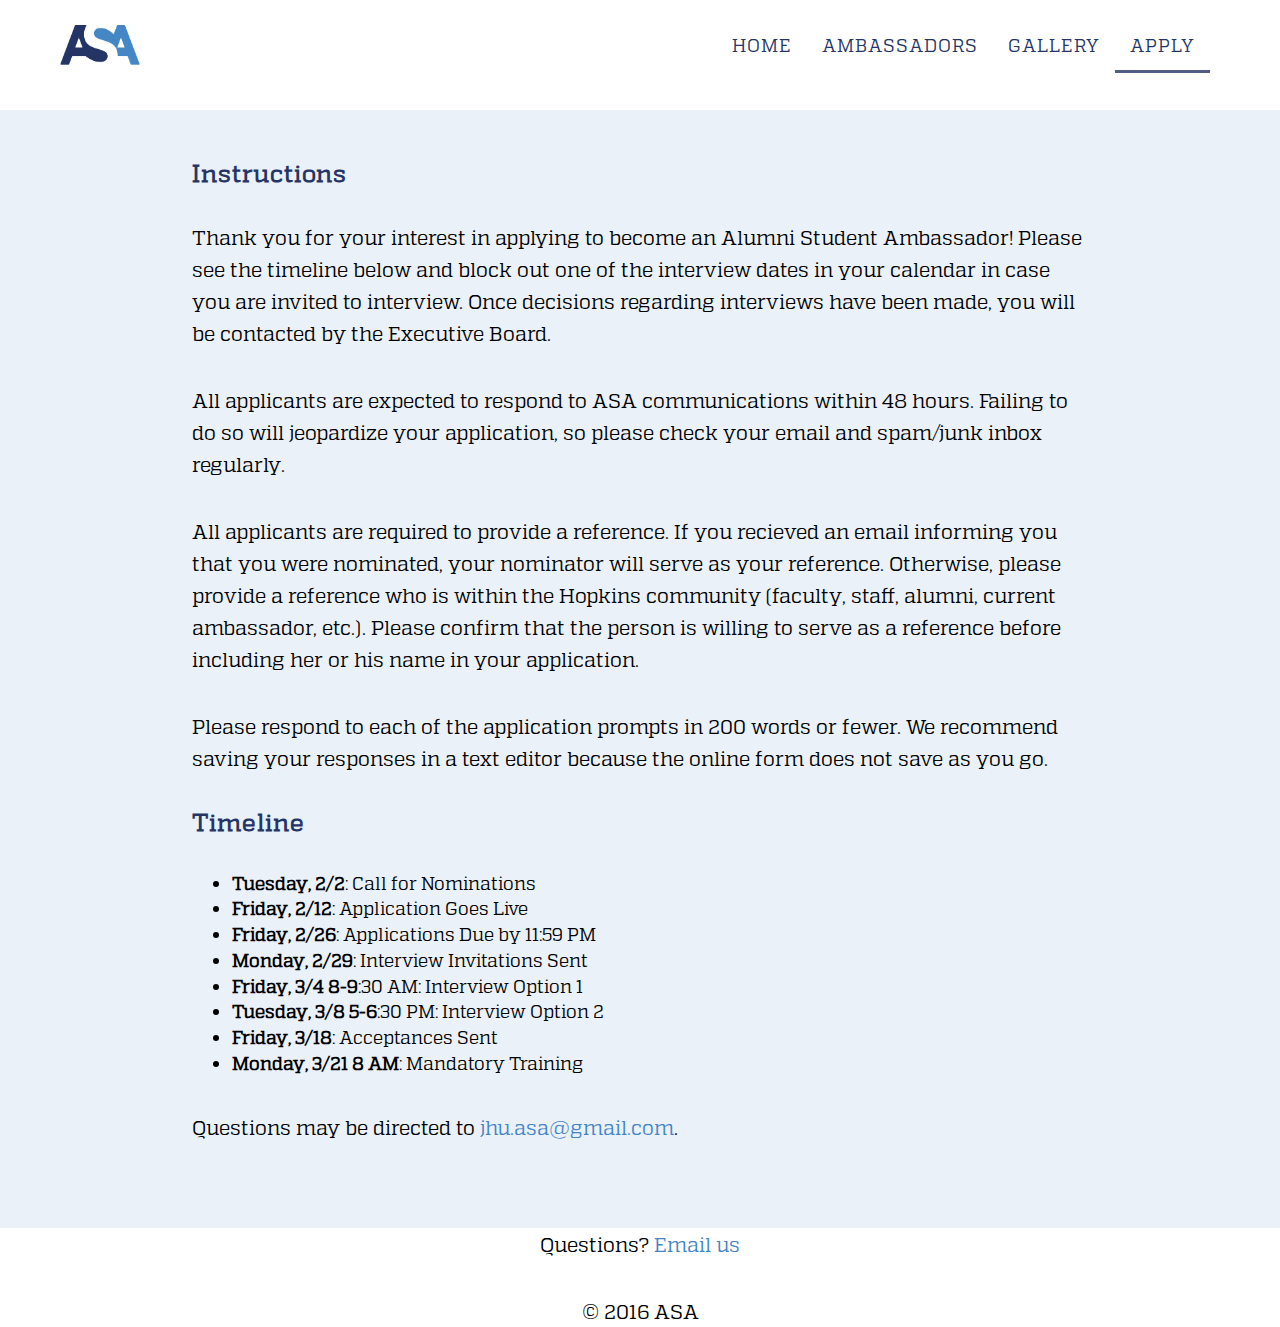
==== apply.html @ 7f6e8f55 "Minor language changes for `apply.html`" ====
<!DOCTYPE html>
<html lang="en">
    <head>
        <meta charset="utf-8">
        <meta http-equiv="X-UA-Compatible" content="IE=edge">
        <meta name="viewport" content="width=device-width, initial-scale=1">
        <meta name="description" content="">
        <meta name="author" content="">
        <title>Apply to ASA</title>
        <!-- Bootstrap Core CSS -->
        <link href="css/bootstrap.min.css" rel="stylesheet">
        <!-- Custom CSS -->
        <link href="css/grayscale.css" rel="stylesheet">
        <!-- jQuery -->
        <script src="js/jquery.js"></script>
        <!-- Bootstrap Core JavaScript -->
        <script src="js/bootstrap.min.js"></script>
        <!-- Plugin JavaScript -->
        <script src="js/jquery.easing.min.js"></script>
        <!-- Custom Theme JavaScript -->
        <script src="js/grayscale.js"></script>
        <!-- List Stuff -->
        <script src="js/list.js"></script>
        <script src="js/index.js"></script>
        <!-- Fa fa bars -->
        <link rel="stylesheet" href="http://cdnjs.cloudflare.com/ajax/libs/font-awesome/4.4.0/css/font-awesome.min.css">
    </head>
    <body id="page-top" data-spy="scroll" data-target=".navbar-fixed-top">
        <!-- Navigation -->
        <nav class="navbar navbar-custom navbar-fixed-top" role="navigation">
            <div class="container">
                <div class="navbar-header">
                    <button type="button" class="navbar-toggle" data-toggle="collapse" data-target=".navbar-main-collapse">
                        <i class="fa fa-bars"></i>
                    </button>
                    <a class="navbar-brand page-scroll" href="index.html" id="jhu_logo"><img src="img/ASA_half.png" height="40" width="80"></a>
                </div>
                <!-- Collect the nav links, forms, and other content for toggling -->
                <div class="collapse navbar-collapse navbar-right navbar-main-collapse">
                    <ul class="nav navbar-nav">
                        <li>
                            <a class="page-scroll" href="index.html">Home</a>
                        </li>
                        <li>
                            <a class="page-scroll" href="bios.html">Ambassadors</a>
                        </li>
                        <li>
                            <a class="page-scroll" href="gallery.html">Gallery</a>
                        </li>
                        <li class="active">
                            <a class="page-scroll" href="apply.html">Apply</a>
                        </li>
                    </ul>
                </div>
                <!-- /.navbar-collapse -->
            </div>
            <!-- /.container -->
        </nav>
        <!-- Intro Header -->
        <header class="non-intro">
        </header>
        <!-- Bios Section -->
        <section id="about" class="content-section">
            <h3>Instructions</h3>
            <p>Thank you for your interest in applying to become an Alumni Student Ambassador! Please see the timeline below and block out one of the interview dates in your calendar in case you are invited to interview. Once decisions regarding interviews have been made, you will be contacted by the Executive Board.</p>
            <p>All applicants are expected to respond to ASA communications within 48 hours. Failing to do so will jeopardize your application, so please check your email and spam/junk inbox regularly.</p>
            <p>All applicants are required to provide a reference. If you recieved an email informing you that you were nominated, your nominator will serve as your reference.  Otherwise, please provide a reference who is within the Hopkins community (faculty, staff, alumni, current ambassador, etc.). Please confirm that the person is willing to serve as a reference before including her or his name in your application.</p>
            <p>Please respond to each of the application prompts in 200 words or fewer. We recommend saving your responses in a text editor because the online form does not save as you go.</p>
            <h3>Timeline</h3>
            <ul>
                <li><b>Tuesday, 2/2</b>: Call for Nominations</li>
                <li><b>Friday, 2/12</b>: Application Goes Live</li>
                <li><b>Friday, 2/26</b>: Applications Due by 11:59 PM</li>
                <li><b>Monday, 2/29</b>: Interview Invitations Sent</li>
                <li><b>Friday, 3/4 8-9</b>:30 AM: Interview Option 1</li>
                <li><b>Tuesday, 3/8 5-6</b>:30 PM: Interview Option 2</li>
                <li><b>Friday, 3/18</b>: Acceptances Sent</li>
                <li><b>Monday, 3/21 8 AM</b>: Mandatory Training</li>
            </ul>
            <p>Questions may be directed to <a href="mailto:jhu.asa@gmail.com?" target="_top">jhu.asa@gmail.com</a>.</p>

            <script type="text/javascript" src="https://form.jotform.com/jsform/60134491063145"></script>
        </section>

        <section id="end">
			<p>Questions? <a href="mailto:jhu.asa@gmail.com?" target="_top">Email us</a></p>
			<p>&#169; 2016 ASA</p>
        </section>
    </body>
</html>
---- css/grayscale.css ----
/*!
 * Start Bootstrap - Grayscale Bootstrap Theme (http://startbootstrap.com)
 * Code licensed under the Apache License v2.0.
 * For details, see http://www.apache.org/licenses/LICENSE-2.0.
 */

@font-face {
    font-family: quadon;
    src: url("../fonts/Quadon/Quadon.otf");
}


body
{
    width: 100%;
    height: 100%;
    font-family: quadon;
    color: black;
    background-color: #ffffff;
}

html
{
    width: 100%;
    height: 100%;
}

h1,
h2,
h3,
h4,
h5,
h6
{
    margin: 0 0 35px;
    font-family: quadon;
    font-weight: 700;
    letter-spacing: 1px;
    color: #263566;;
}

p
{
    margin: 0 0 25px;
    font-size: 18px;
    line-height: 1.5;
    text-align: left;
}

@media (min-width:767px)
{
    p
    {
        margin: 0 0 35px;
        font-size: 20px;
        line-height: 1.6;
    }
}

a
{
    color: #4484C7;
    -webkit-transition: all .2s ease-in-out;
    -moz-transition: all .2s ease-in-out;
    transition: all .2s ease-in-out;
}

a:hover,
a:focus
{
    text-decoration: none;
    color: #11505d;
}

.light
{
    font-weight: 400;
}

.navbar-custom
{
    margin-bottom: 0;
    border-bottom: 1px solid rgba(255,255,255,.3);
    text-transform: uppercase;
    font-family: quadon;
}

.navbar-custom .navbar-brand {
    font-weight: 700;
    font-size: 14px;
}

.navbar-custom .navbar-brand:focus
{
    outline: 0;
}

.navbar-custom .navbar-brand .navbar-toggle
{
    padding: 4px 6px;
    font-size: 16px;
    color: #fff;
}

.navbar-custom .navbar-brand .navbar-toggle:focus,
.navbar-custom .navbar-brand .navbar-toggle:active
{
    outline: 0;
}

.navbar-custom a
{
    color: #263566;
}
/*
.navbar-custom a.active
{
    color: red;
}
*/

.navbar-custom .nav li.active
{
    background-color: #4484C7;
}

/*
.navbar-custom .nav li
{
    -webkit-transition: background .3s ease-in-out;
    -moz-transition: background .3s ease-in-out;
    transition: background .3s ease-in-out;
}
*/
.navbar-custom .nav li {
    background-color:white;
}
.navbar-custom .nav li:hover,
.navbar-custom .nav li:focus {
    background-color: rgb(162, 191, 221);
}
.navbar-custom .nav li a:hover,
.navbar-custom .nav li a:focus {
    background-color: rgb(162, 191, 221);
}

.top-nav-collapse
    {
        padding: 0;
        background-color: white;
				color: white;
}
.navbar-custom.top-nav-collapse
{
    border-bottom: 2px solid #4484C7;
    color: white;
}

@media (min-width:767px)
{
    .navbar
    {
        padding: 20px 0;
        border-bottom: 0;
        letter-spacing: 1px;
        background: 0 0;
        -webkit-transition: background .5s ease-in-out,padding .5s ease-in-out;
        -moz-transition: background .5s ease-in-out,padding .5s ease-in-out;
        transition: background .5s ease-in-out,padding .5s ease-in-out;
    }
    .top-nav-collapse
    {
        padding: 0;
        background-color: white;
				color: white;
    }
    .navbar-custom.top-nav-collapse
    {
        border-bottom: 2px solid #4484C7;
				color: white;
/*        min-height:70px;*/
    }
    .navbar-custom .nav li:hover,
    .navbar-custom .nav li:focus {
        background-color: rgba(68, 132, 199, 0.2);
        border-bottom-style: solid;
        border-bottom-color: rgba(68, 132, 199, 0.4);
    }
    .navbar-custom .nav li a:hover,
    .navbar-custom .nav li a:focus {
        background-color: rgba(68, 132, 199, 0.2);
    }
    .navbar-custom .nav li.active
    {
        border-bottom: 3px solid;
        border-bottom-color: rgba(38, 53, 102, 0.8);
        background-color: white;
    }

}
#jhu_logo {
    height: 50px;
    width: 200px;
    padding: 5px;
}
.page-head{
    display: table;
/*    width: 60%;*/
		height: 50%;
		width:60%;
		margin-left:20%;
		margin-top: 200px;
		background-size: 100%;
		@media (min-width:767px) {
			background-size: 25px;
		}
}

@media (max-width:766px){
    .page-head{
        width: 80%;
        margin-left:10%;
    }
}

.intro
{
    display: table;
/*    width: 60%;*/
		height: 300px;
		width:70%;
		margin-left:15%;
		margin-top: 10px;
    background-image: url("../img/ASA_full.png");
    background-repeat: no-repeat;
		background-size: 100%;
		@media (min-width:767px) {
			background-size: 25px;
		}
}

@media (max-width:766px){
    .intro{
        width: 300px;
        height: 160px;
        margin: auto;
    }
}
.non-intro
{
    display: table;
/*    width: 60%;*/
		height: 100px;
		width:60%;
		margin-left:20%;
		margin-top: 10px;
		@media (min-width:767px) {
			background-size: 25px;
		}
}

#about, #events, #apply {
	background-color:rgba(68, 132, 199, 0.11);
}
iframe {
    display: block;
    margin: 0 auto;
}
@-webkit-keyframes pulse{    
    0 {
        -webkit-transform: scale(1);
        transform: scale(1);
    }

    50% {
        -webkit-transform: scale(1.2);
        transform: scale(1.2);
    }

    100% {
        -webkit-transform: scale(1);
        transform: scale(1);
    }
}

@-moz-keyframes pulse{    
    0 {
        -moz-transform: scale(1);
        transform: scale(1);
    }

    50% {
        -moz-transform: scale(1.2);
        transform: scale(1.2);
    }

    100% {
        -moz-transform: scale(1);
        transform: scale(1);
    }
}

.content-section
{
    padding-left: 15%;
    padding-right: 15%;
		padding-top: 50px;
		padding-bottom: 50px;
}

@media (max-width:766px){
    .content-section{
        padding-right: 40px;
        padding-left: 40px;
        padding top:20px;
    }
}

.download-section
{
    width: 100%;
    padding: 50px 0;
    color: #fff;
    background: url(../img/downloads-bg.jpg) no-repeat center center scroll;
    background-color: #000;
    -webkit-background-size: cover;
    -moz-background-size: cover;
    background-size: cover;
    -o-background-size: cover;
}


ul.banner-social-buttons
{
    margin-top: 0;
}

@media (max-width:1199px)
{
    ul.banner-social-buttons
    {
        margin-top: 15px;
    }
}

@media (max-width:767px)
{
    ul.banner-social-buttons li
    {
        display: block;
        margin-bottom: 20px;
        padding: 0;
    }
    ul.banner-social-buttons li:last-child
    {
        margin-bottom: 0;
    }
}

footer
{
    padding: 50px 0;
}

footer p
{
    margin: 0;
}

::-moz-selection {
    text-shadow: none;
    background: #fcfcfc;
    background: rgba(255,255,255,.2);
}

::selection {
    text-shadow: none;
    background: #fcfcfc;
    background: rgba(255,255,255,.2);
}

img::selection
{
    background: 0 0;
}

img::-moz-selection
{
    background: 0 0;
}

body
{
    webkit-tap-highlight-color: rgba(255,255,255,.2);
}

.text
{
    text-align: center;
}

.text_align
{
    text-align: left;
}

.top_align
{
    text-align: center;
}


.centeredp {
	text-align: center;
}

.opportunities
{
    padding-bottom: -100px;
}

.mission {
    text-align: left;
    font-size: 20px;
}




/* Carousel */

.carousel-control {
    background-color: white;   
}
.carousel-caption {
    right: 1%;
    left: 1%;
}

.carousel-indicators li {
    background-color: #4484C7;
    border-width: 0;
}
.carousel-indicators li.active {
    background-color: #283666;
}

.carousel-caption {
    text-shadow: none;
}

.carousel-caption h3 {
    margin: 5px;
    font-size: 18px;
    margin-bottom: 10px;
}
.carousel-caption h5 {
    font-size: 14px;
    text-align: center;
}

.quote-background {
    fill: white;
    width: 100%;
    height: 200px;
}
.quote_svg {
    width: 100%;
    height: 200px;
}
    
@media (max-width:766px){
    .quote-background {
        height: 300px;
    }
    .quote_svg {
        height: 300px;
    }
}

/* list.js */

.list {
  margin:0;
  padding:20px 0 0;
}
@media (max-width:766px){
    .list {
        text-align: center;
    }
}

.list p {
    margin-bottom: 0;
    font-size: 17px;
}
.list h3 {
  margin:0 0 0.3rem;
  font-weight: normal;
  font-weight:bold;
  font-size: 18px;
}
.list > li {
  display:block;
  background-color: #eee;
  padding:10px;
  box-shadow: inset 0 1px 0 #fff;
}
.avatar {
  max-width: 150px;
}
img {
  max-width: 100%;
}


input {
  border:solid 1px #ccc;
  border-radius: 5px;
  padding:7px 14px;
  margin-bottom:10px
}
input:focus {
  outline:none;
  border-color:#aaa;
}
.sort {
  padding:8px 30px;
  border-radius: 6px;
  border:none;
  display:inline-block;
  color:#fff;
  text-decoration: none;
  background-color: #28a8e0;
  height:30px;
}
.sort:hover {
  text-decoration: none;
  background-color:#1b8aba;
}
.sort:focus {
  outline:none;
}
.sort:after {
  width: 0;
  height: 0;
  border-left: 5px solid transparent;
  border-right: 5px solid transparent;
  border-bottom: 5px solid transparent;
  content:"";
  position: relative;
  top:-10px;
}
.sort.asc:after {
  width: 0;
  height: 0;
  border-left: 5px solid transparent;
  border-right: 5px solid transparent;
  border-top: 5px solid #fff;
  content:"";
  position: relative;
  top:13px;
}
.sort.desc:after {
  width: 0;
  height: 0;
  border-left: 5px solid transparent;
  border-right: 5px solid transparent;
  border-bottom: 5px solid #fff;
  content:"";
  position: relative;
  top:-10px;
}

/* end list.js */

/* Customizing the list */

.list > li {
    display: inline-block;
    margin: 10px;
    background-color: rgba(68, 132, 199, 0.38);
    border-radius: 6px;
    min-height: 400px;
}

.profilePic {
    border-radius: 6px;
    height: 200px;
    width: 200px;
    border-style: solid;
    border-width:1px;
    border-color: rgba(37, 52, 103);
}

button.sort {
    background-color: rgb(37, 52, 103);
    height: 35px;
    width: 100px;
    padding: 0px;
    margin: 1px;
}
button.sort:hover {
    background-color: rgba(37, 52, 103, 0.6);
}

/* End custom list */


/* special highlight color */
::selection {
  background: rgba(37, 52, 103, 0.6); /* WebKit/Blink Browsers */
}
::-moz-selection {
  background: rgba(37, 52, 103, 0.6); /* Gecko Browsers */
}
/* end highlight color */

ul {
    margin-bottom: 35px;
    font-size: 18px;
}

.fa {
    color: rgba(37, 52, 103, 1);
}

.more_info {
    height: 30px;
    width: 150px;
    overflow: hidden;
    color: #263566;
    cursor: pointer;
    font-size: 15px;
}

.more_info.active {
    height: auto;
    width: auto;
}
p.school {
    display: inline;
    width: 200px;
    font-size: 15px;
}
p.year {
    display: inline;
    width: 200px;
    font-size: 15px;
}
p.major {
    margin-bottom: 10px;
    width: 200px;
    font-size: 15px;
}

@media (max-width:766px){
    p.major {
        text-align: center;
    }
}

h5.position {
    margin-bottom: 10px;
    width: 200px;
}

h3.name {
    width: 200px;
}

.bio_text {
    height:135px;
}
p.code {
    display: none;
}

#end p{
    text-align: center;
}
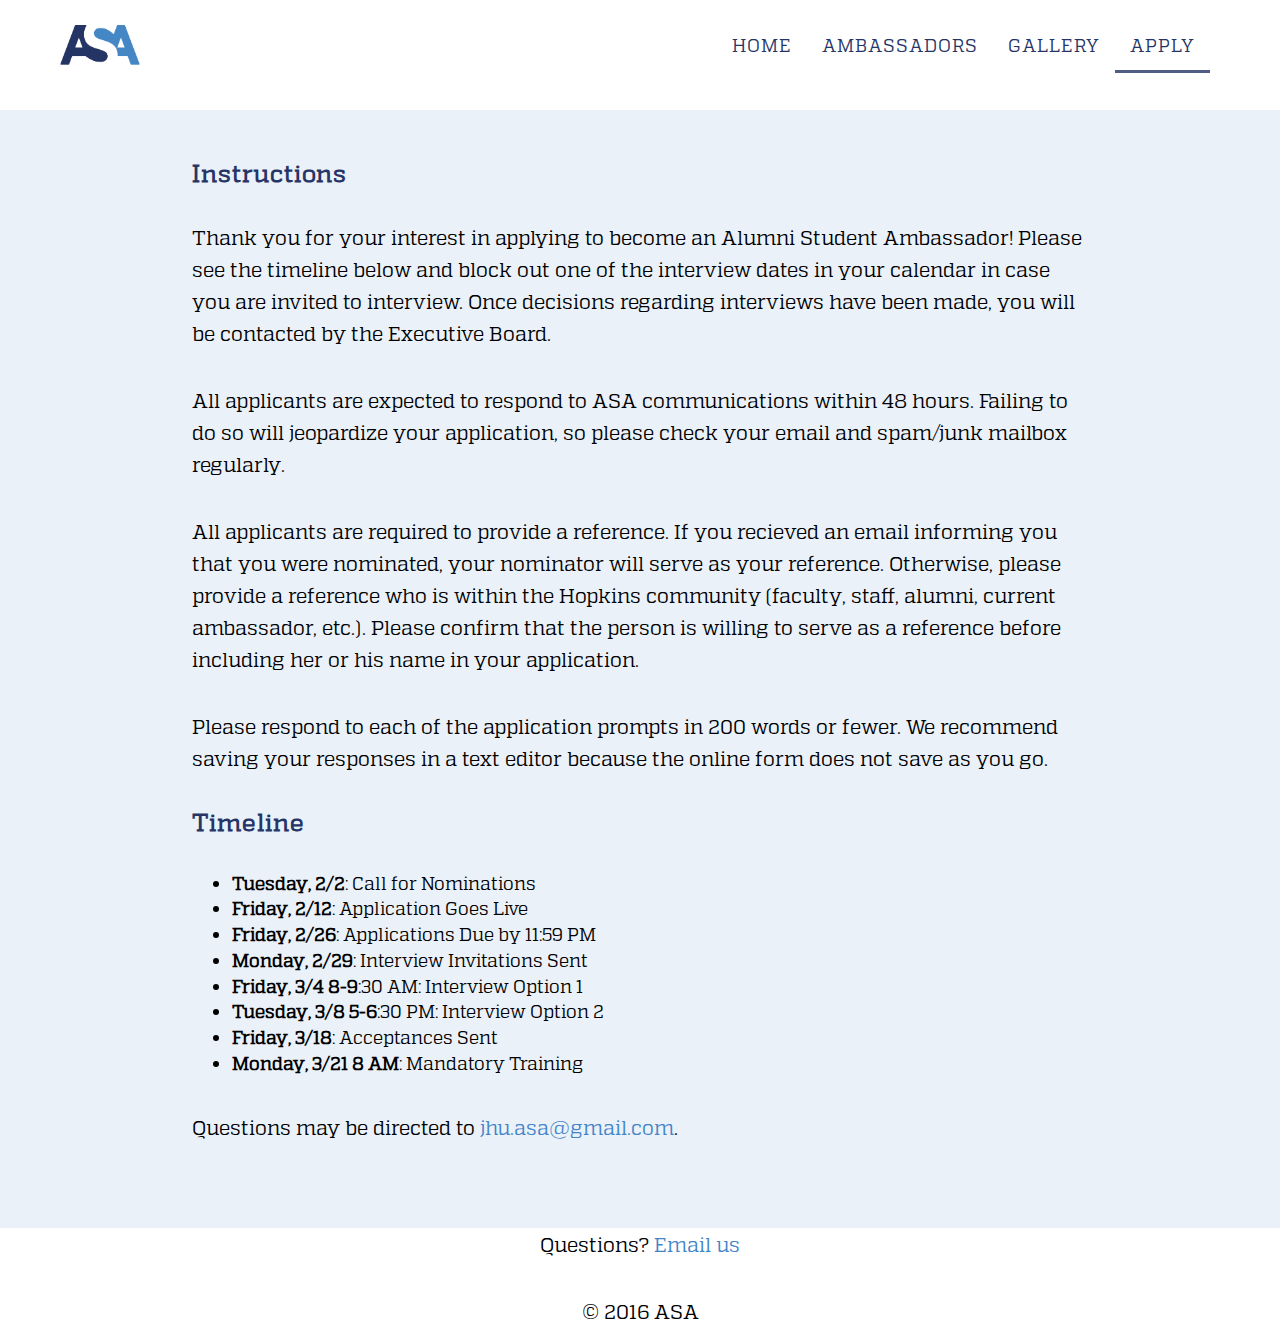
==== commit 87e56b83: "I think "mailbox" sounds better here." ====
--- a/apply.html
+++ b/apply.html
@@ -63,7 +63,7 @@
         <section id="about" class="content-section">
             <h3>Instructions</h3>
             <p>Thank you for your interest in applying to become an Alumni Student Ambassador! Please see the timeline below and block out one of the interview dates in your calendar in case you are invited to interview. Once decisions regarding interviews have been made, you will be contacted by the Executive Board.</p>
-            <p>All applicants are expected to respond to ASA communications within 48 hours. Failing to do so will jeopardize your application, so please check your email and spam/junk inbox regularly.</p>
+            <p>All applicants are expected to respond to ASA communications within 48 hours. Failing to do so will jeopardize your application, so please check your email and spam/junk mailbox regularly.</p>
             <p>All applicants are required to provide a reference. If you recieved an email informing you that you were nominated, your nominator will serve as your reference.  Otherwise, please provide a reference who is within the Hopkins community (faculty, staff, alumni, current ambassador, etc.). Please confirm that the person is willing to serve as a reference before including her or his name in your application.</p>
             <p>Please respond to each of the application prompts in 200 words or fewer. We recommend saving your responses in a text editor because the online form does not save as you go.</p>
             <h3>Timeline</h3>
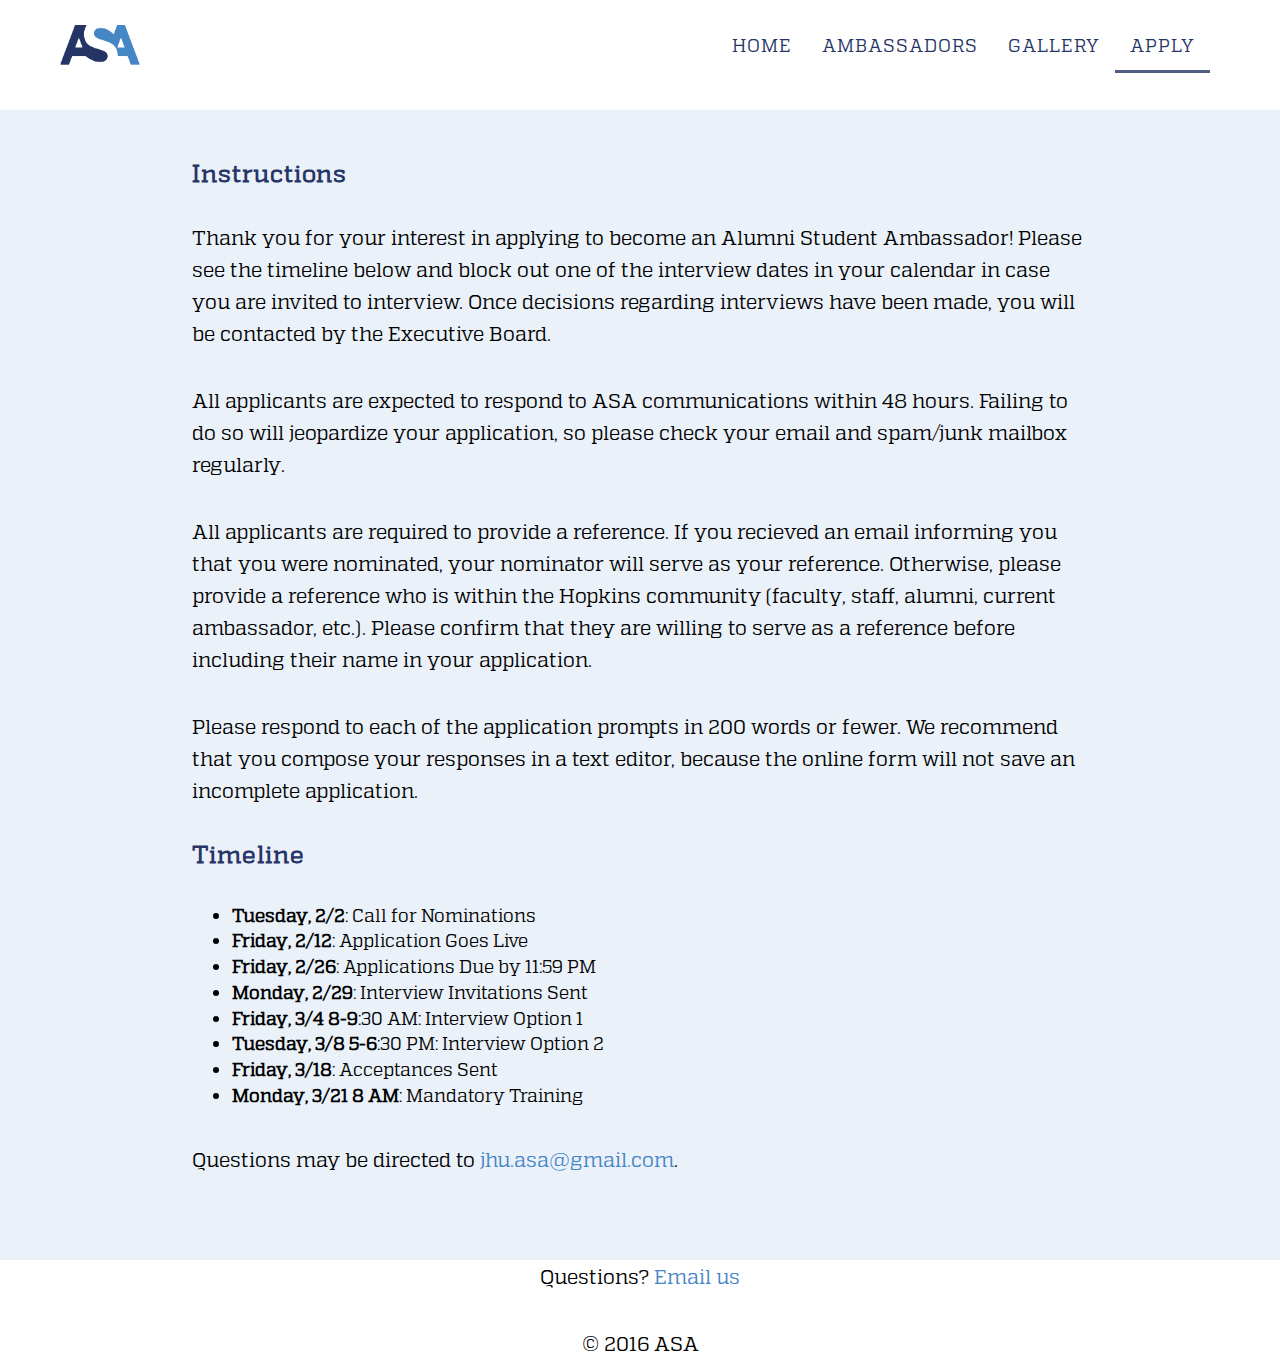
==== commit 2b4459f2: "More minor languge tweaks" ====
--- a/apply.html
+++ b/apply.html
@@ -64,8 +64,8 @@
             <h3>Instructions</h3>
             <p>Thank you for your interest in applying to become an Alumni Student Ambassador! Please see the timeline below and block out one of the interview dates in your calendar in case you are invited to interview. Once decisions regarding interviews have been made, you will be contacted by the Executive Board.</p>
             <p>All applicants are expected to respond to ASA communications within 48 hours. Failing to do so will jeopardize your application, so please check your email and spam/junk mailbox regularly.</p>
-            <p>All applicants are required to provide a reference. If you recieved an email informing you that you were nominated, your nominator will serve as your reference.  Otherwise, please provide a reference who is within the Hopkins community (faculty, staff, alumni, current ambassador, etc.). Please confirm that the person is willing to serve as a reference before including her or his name in your application.</p>
-            <p>Please respond to each of the application prompts in 200 words or fewer. We recommend saving your responses in a text editor because the online form does not save as you go.</p>
+            <p>All applicants are required to provide a reference. If you recieved an email informing you that you were nominated, your nominator will serve as your reference.  Otherwise, please provide a reference who is within the Hopkins community (faculty, staff, alumni, current ambassador, etc.). Please confirm that they are willing to serve as a reference before including their name in your application.</p>
+            <p>Please respond to each of the application prompts in 200 words or fewer. We recommend that you compose your responses in a text editor, because the online form will not save an incomplete application.</p>
             <h3>Timeline</h3>
             <ul>
                 <li><b>Tuesday, 2/2</b>: Call for Nominations</li>
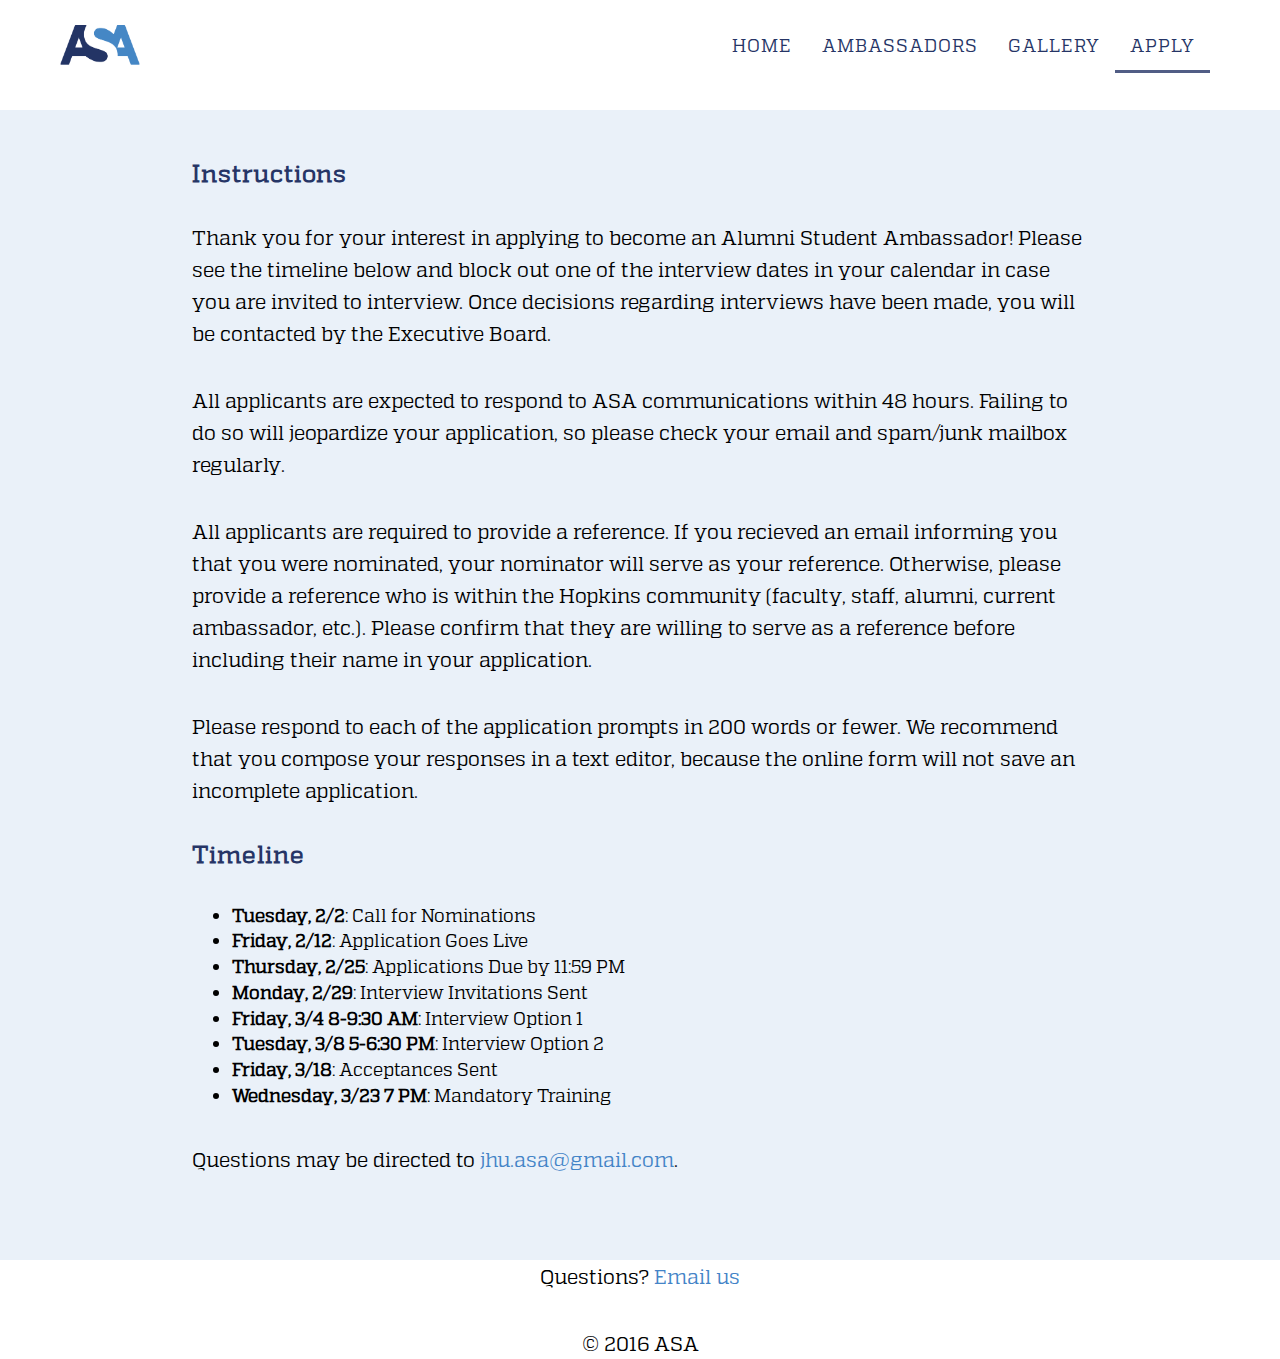
==== commit 0b8bb8dc: "updated ambassador headshots" ====
--- a/apply.html
+++ b/apply.html
@@ -70,12 +70,12 @@
             <ul>
                 <li><b>Tuesday, 2/2</b>: Call for Nominations</li>
                 <li><b>Friday, 2/12</b>: Application Goes Live</li>
-                <li><b>Friday, 2/26</b>: Applications Due by 11:59 PM</li>
+                <li><b>Thursday, 2/25</b>: Applications Due by 11:59 PM</li>
                 <li><b>Monday, 2/29</b>: Interview Invitations Sent</li>
-                <li><b>Friday, 3/4 8-9</b>:30 AM: Interview Option 1</li>
-                <li><b>Tuesday, 3/8 5-6</b>:30 PM: Interview Option 2</li>
+                <li><b>Friday, 3/4 8-9:30 AM</b>: Interview Option 1</li>
+                <li><b>Tuesday, 3/8 5-6:30 PM</b>: Interview Option 2</li>
                 <li><b>Friday, 3/18</b>: Acceptances Sent</li>
-                <li><b>Monday, 3/21 8 AM</b>: Mandatory Training</li>
+                <li><b>Wednesday, 3/23 7 PM</b>: Mandatory Training</li>
             </ul>
             <p>Questions may be directed to <a href="mailto:jhu.asa@gmail.com?" target="_top">jhu.asa@gmail.com</a>.</p>
 
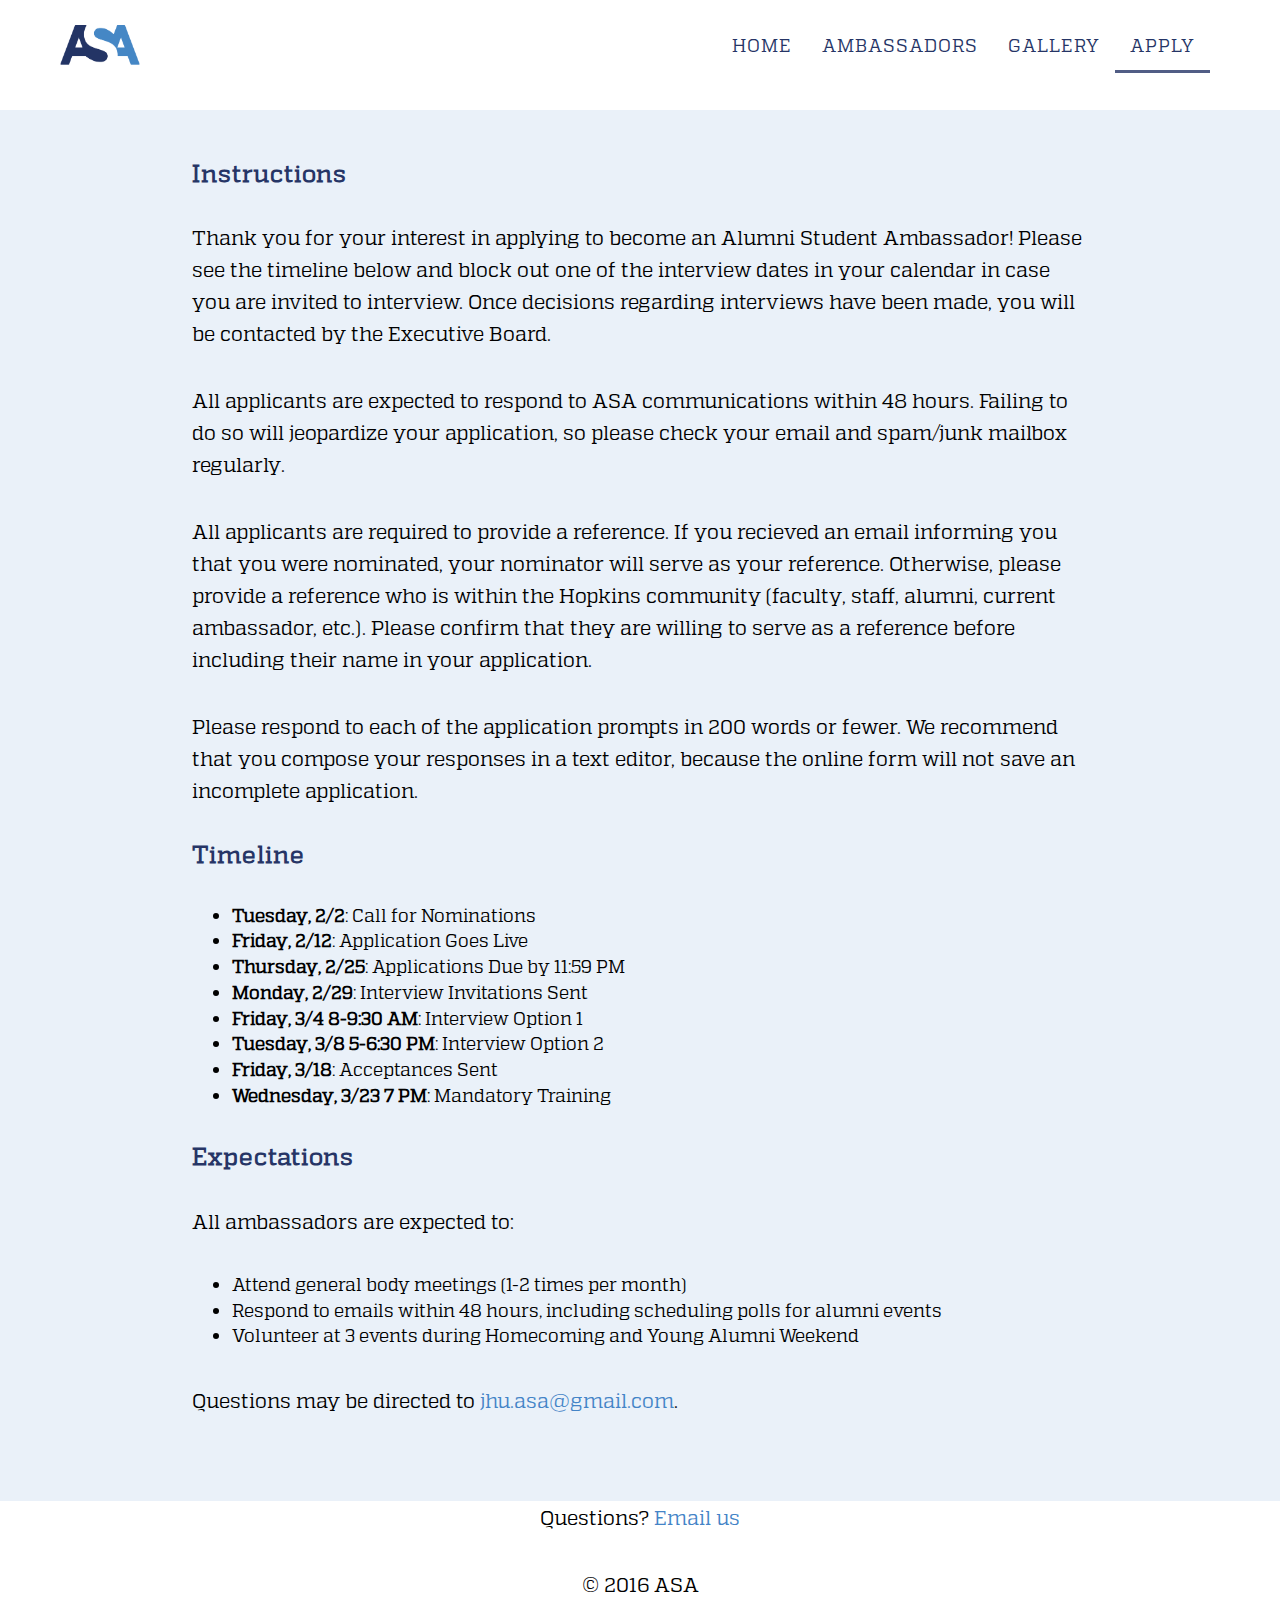
==== commit 8ce0f2a1: "Add expectations" ====
--- a/apply.html
+++ b/apply.html
@@ -77,6 +77,13 @@
                 <li><b>Friday, 3/18</b>: Acceptances Sent</li>
                 <li><b>Wednesday, 3/23 7 PM</b>: Mandatory Training</li>
             </ul>
+            <h3>Expectations</h3>
+            <p>All ambassadors are expected to:</p>
+            <ul>
+                <li>Attend general body meetings (1-2 times per month)</li>
+                <li>Respond to emails within 48 hours, including scheduling polls for alumni events</li>
+                <li>Volunteer at 3 events during Homecoming and Young Alumni Weekend</li>
+            </ul>
             <p>Questions may be directed to <a href="mailto:jhu.asa@gmail.com?" target="_top">jhu.asa@gmail.com</a>.</p>
 
             <script type="text/javascript" src="https://form.jotform.com/jsform/60134491063145"></script>
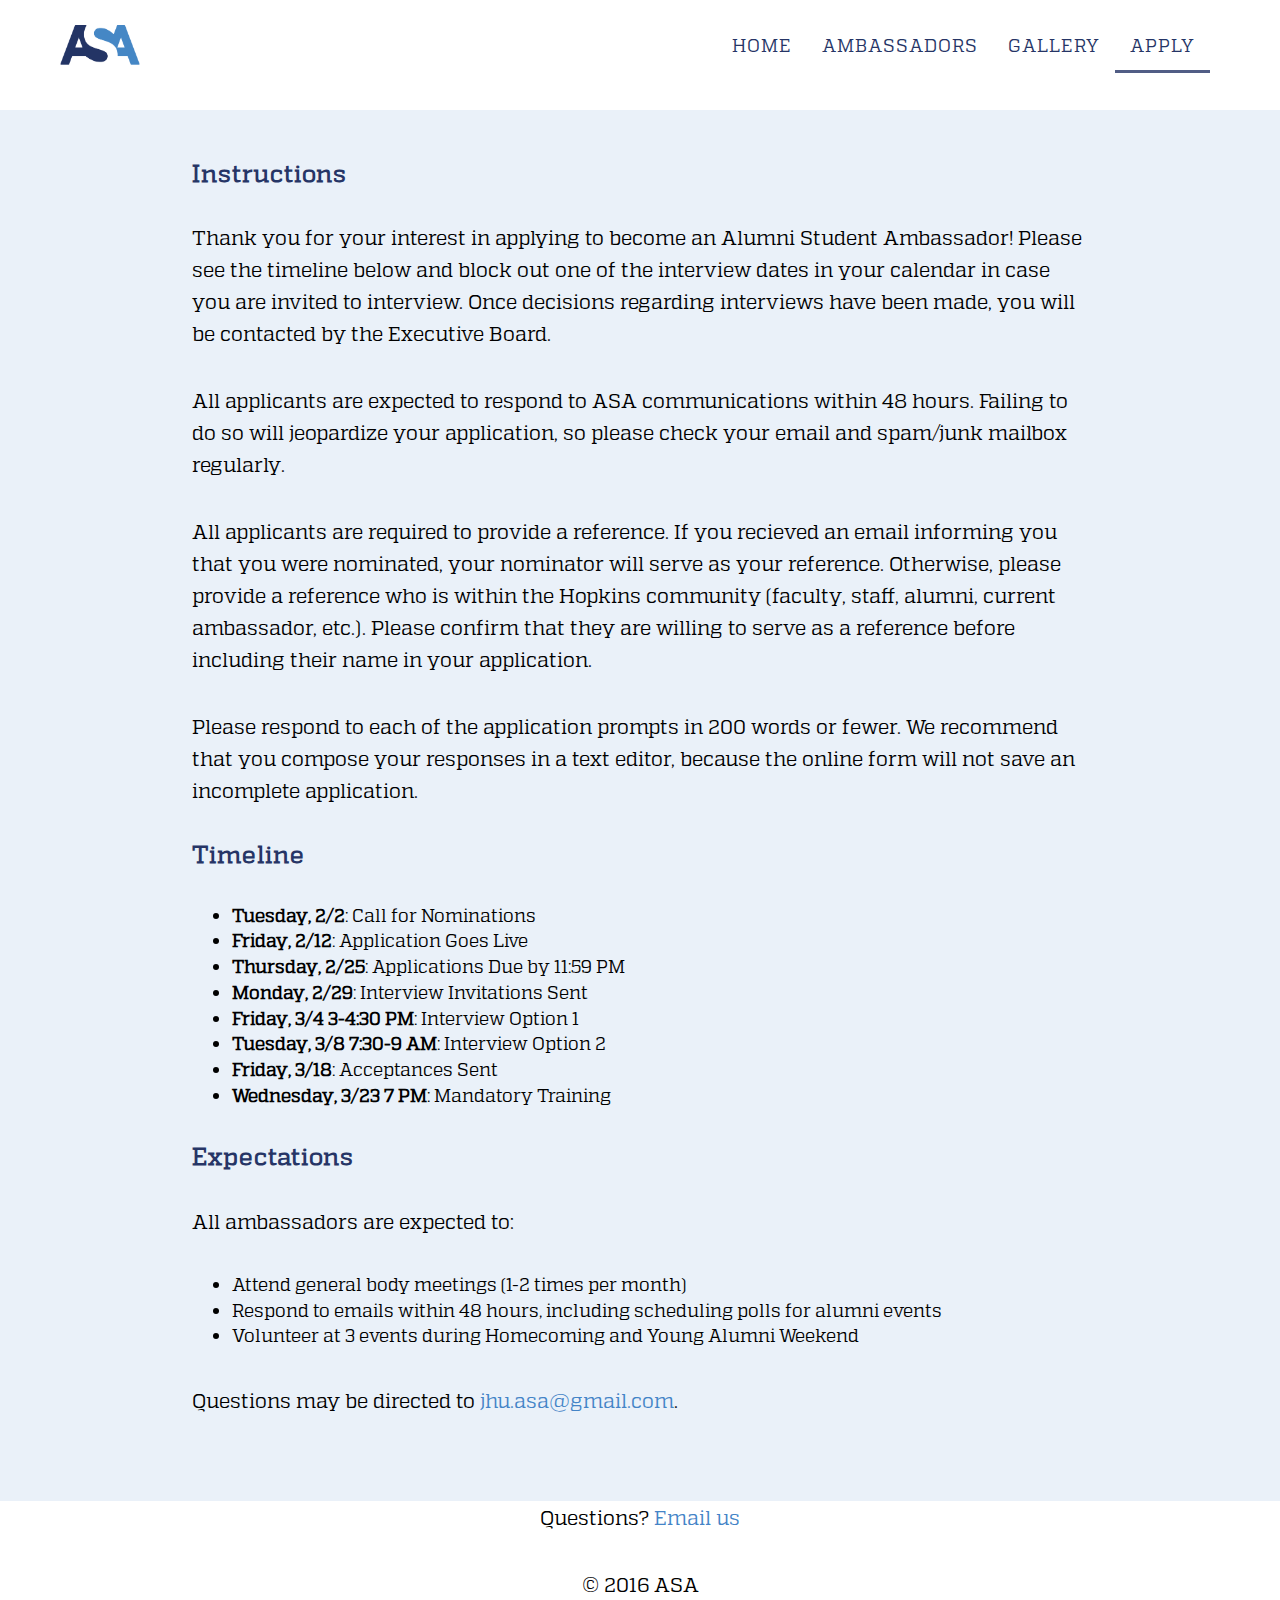
==== commit 4bff0da2: "fixed interview options" ====
--- a/apply.html
+++ b/apply.html
@@ -72,8 +72,8 @@
                 <li><b>Friday, 2/12</b>: Application Goes Live</li>
                 <li><b>Thursday, 2/25</b>: Applications Due by 11:59 PM</li>
                 <li><b>Monday, 2/29</b>: Interview Invitations Sent</li>
-                <li><b>Friday, 3/4 8-9:30 AM</b>: Interview Option 1</li>
-                <li><b>Tuesday, 3/8 5-6:30 PM</b>: Interview Option 2</li>
+                <li><b>Friday, 3/4 3-4:30 PM</b>: Interview Option 1</li>
+                <li><b>Tuesday, 3/8 7:30-9 AM</b>: Interview Option 2</li>
                 <li><b>Friday, 3/18</b>: Acceptances Sent</li>
                 <li><b>Wednesday, 3/23 7 PM</b>: Mandatory Training</li>
             </ul>
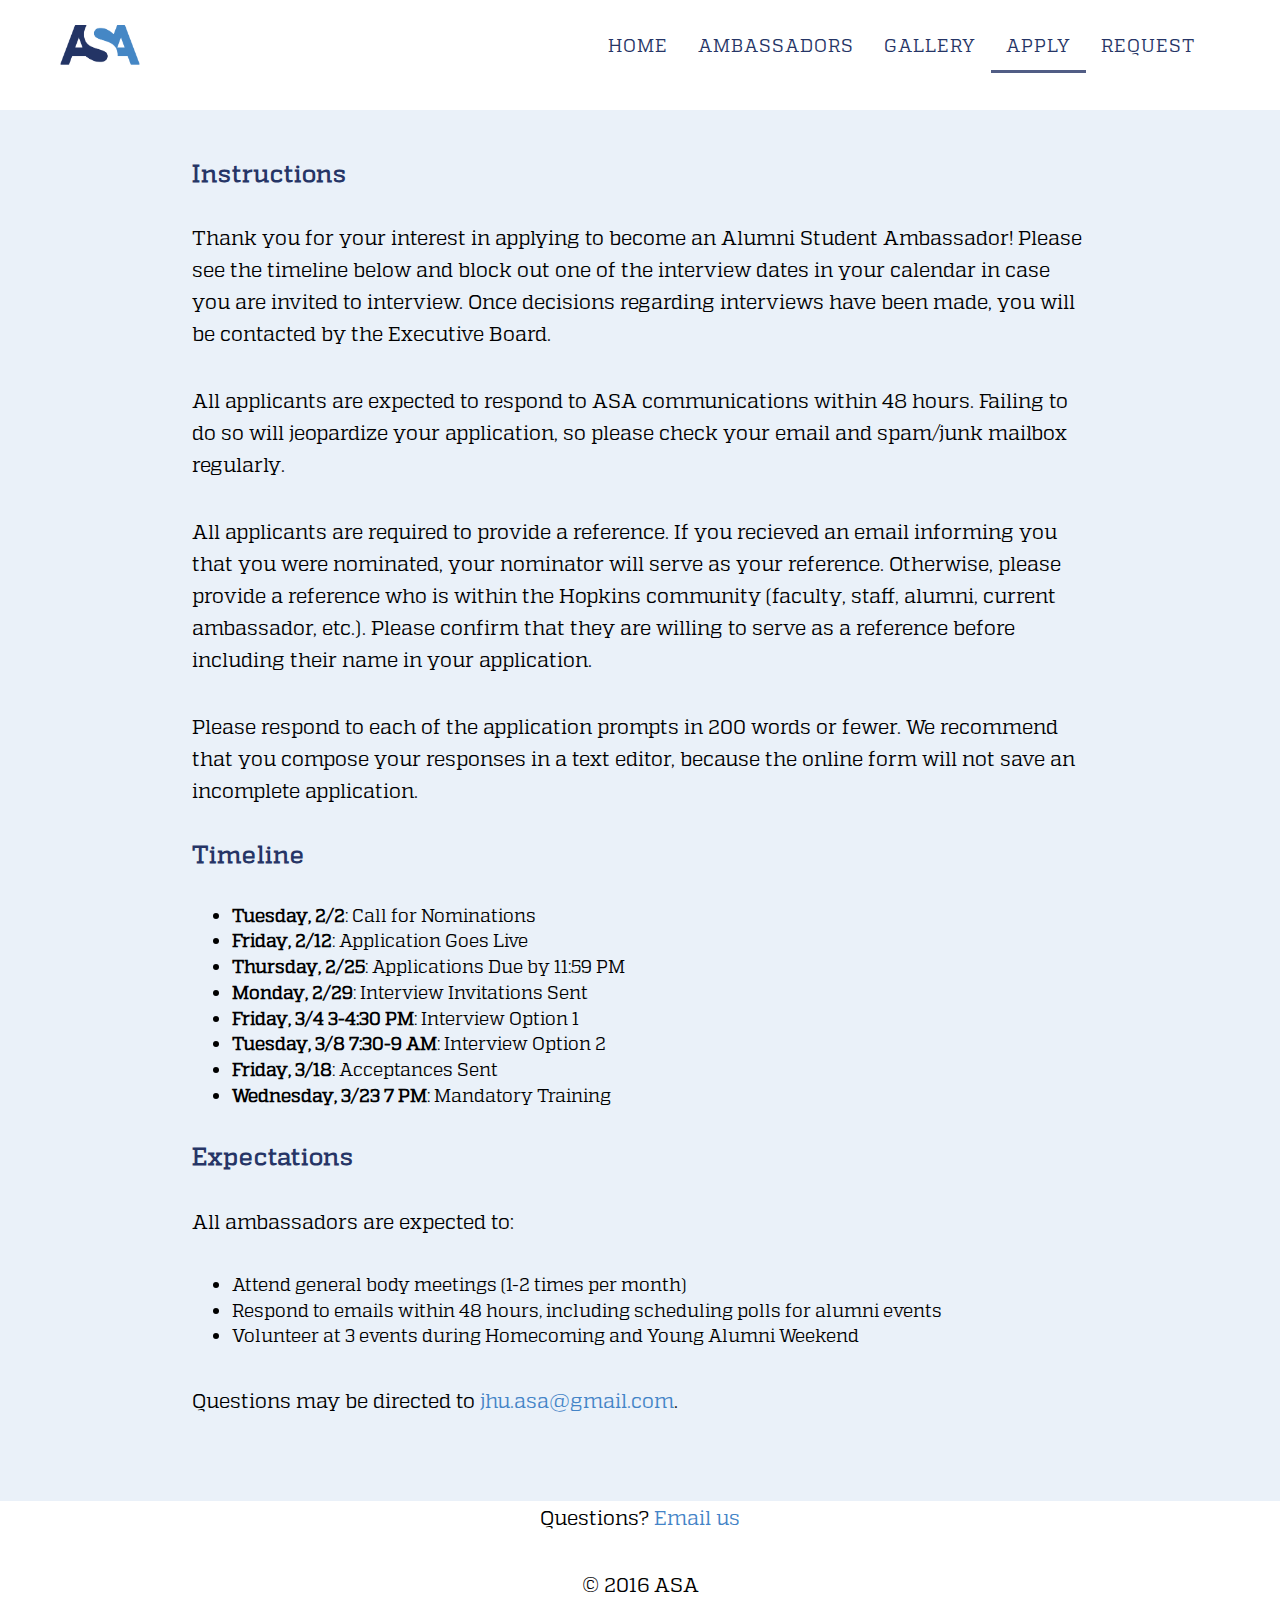
==== commit 912a722b: "added links to request form" ====
--- a/apply.html
+++ b/apply.html
@@ -50,6 +50,9 @@
                         <li class="active">
                             <a class="page-scroll" href="apply.html">Apply</a>
                         </li>
+                        <li>
+                            <a class="page-scroll" href="request.html">Request</a>
+                        </li>
                     </ul>
                 </div>
                 <!-- /.navbar-collapse -->
--- a/css/grayscale.css
+++ b/css/grayscale.css
@@ -680,4 +680,5 @@
 
 #end p{
     text-align: center;
-}+}
+
